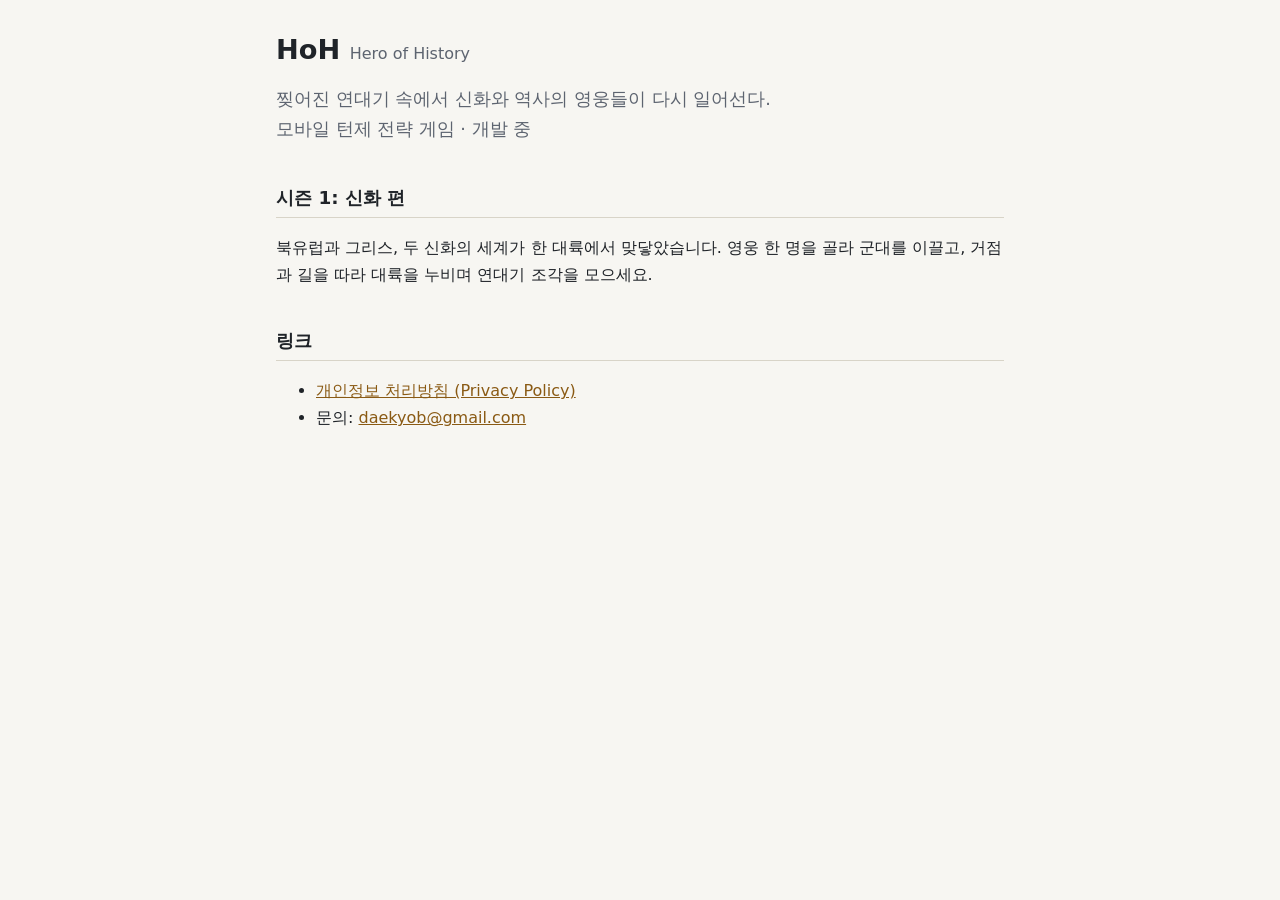
==== index.html @ 55478d5f "HoH 개발자 사이트: 소개, 개인정보 처리방침, app-ads.txt 자리 Co-Authored-By: Claude Opus 5.5 <noreply@anthropic.com>" ====
<!doctype html>
<html lang="ko">
<head>
<meta charset="utf-8">
<meta name="viewport" content="width=device-width, initial-scale=1">
<title>HoH (Hero of History)</title>
<meta name="description" content="신화와 역사의 영웅이 함께하는 모바일 턴제 전략 게임">
<link rel="stylesheet" href="style.css">
</head>
<body>
<main>
<h1>HoH <small>Hero of History</small></h1>
<p class="lead">찢어진 연대기 속에서 신화와 역사의 영웅들이 다시 일어선다.<br>모바일 턴제 전략 게임 · 개발 중</p>

<h2>시즌 1: 신화 편</h2>
<p>북유럽과 그리스, 두 신화의 세계가 한 대륙에서 맞닿았습니다. 영웅 한 명을 골라 군대를 이끌고, 거점과 길을 따라 대륙을 누비며 연대기 조각을 모으세요.</p>

<h2>링크</h2>
<ul>
<li><a href="privacy.html">개인정보 처리방침 (Privacy Policy)</a></li>
<li>문의: <a href="mailto:daekyob@gmail.com">daekyob@gmail.com</a></li>
</ul>
</main>
</body>
</html>
---- style.css ----
:root { --bg: #f7f6f2; --fg: #1f2328; --muted: #5d6470; --line: #d8d4c8; --accent: #8a5a14; }
@media (prefers-color-scheme: dark) {
  :root { --bg: #15171c; --fg: #e8e6e1; --muted: #a0a6b0; --line: #2f333b; --accent: #e0b25c; }
}
* { box-sizing: border-box; }
body { margin: 0; background: var(--bg); color: var(--fg); font: 16px/1.7 system-ui, -apple-system, "Malgun Gothic", sans-serif; }
main { max-width: 760px; margin: 0 auto; padding: 32px 16px 64px; }
h1 { font-size: 1.7rem; line-height: 1.3; margin: 0 0 8px; }
h1 small { font-size: 1rem; color: var(--muted); font-weight: 500; }
h2 { font-size: 1.15rem; margin-top: 2em; border-bottom: 1px solid var(--line); padding-bottom: 4px; }
a { color: var(--accent); }
.lead { font-size: 1.1rem; color: var(--muted); }
.meta, .nav { color: var(--muted); font-size: .9rem; }
table { width: 100%; border-collapse: collapse; font-size: .95rem; display: block; overflow-x: auto; }
th, td { border: 1px solid var(--line); padding: 6px 10px; text-align: left; vertical-align: top; }
th { background: color-mix(in srgb, var(--line) 40%, transparent); }
hr { border: 0; border-top: 1px solid var(--line); margin: 48px 0; }
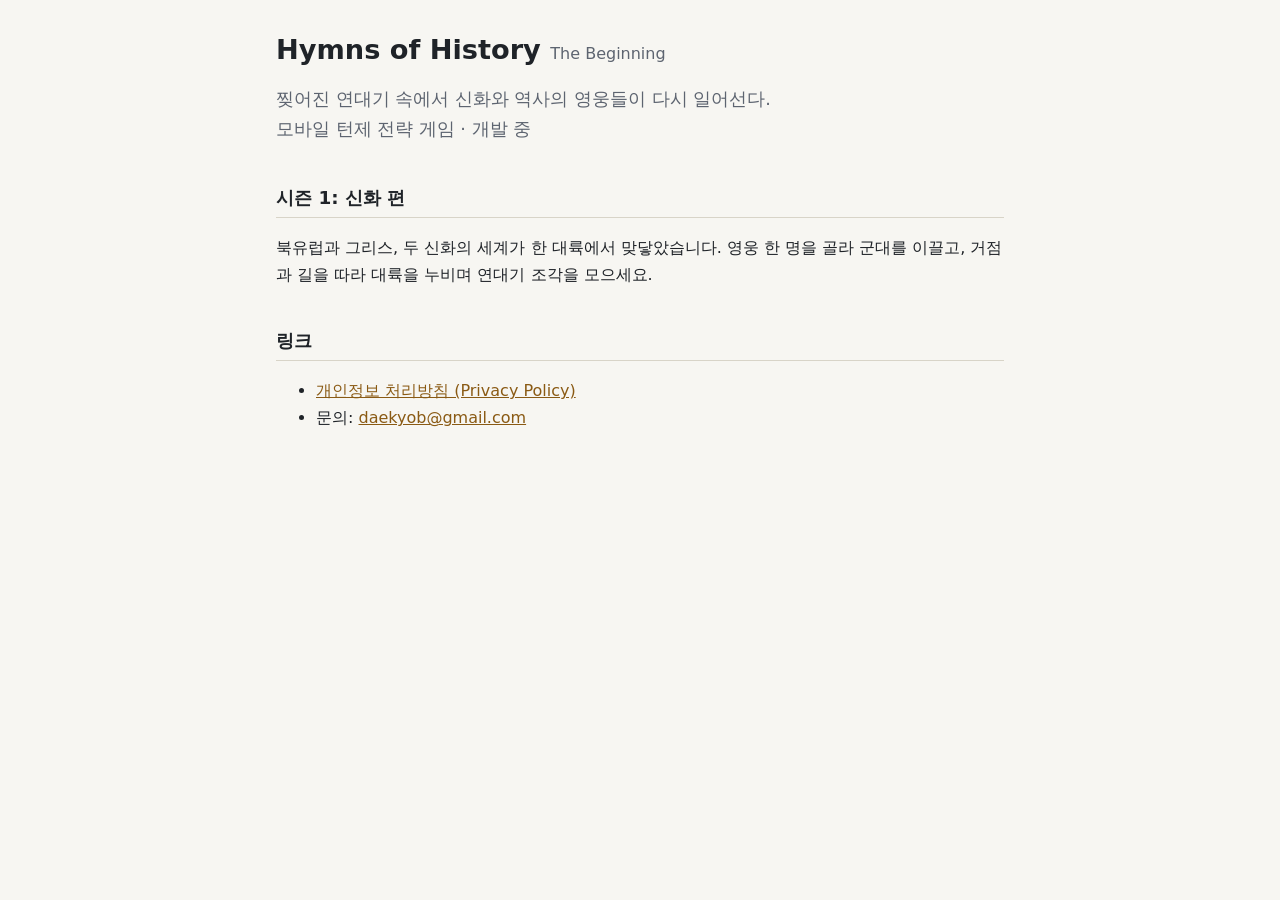
==== commit b933013a: "사이트 게임 이름 변경: Hymns of History: The Beginning Co-Authored-By: Claude Opus 5.5 <noreply@anthropic.com" ====
--- a/index.html
+++ b/index.html
@@ -3,13 +3,13 @@
 <head>
 <meta charset="utf-8">
 <meta name="viewport" content="width=device-width, initial-scale=1">
-<title>HoH (Hero of History)</title>
+<title>Hymns of History: The Beginning</title>
 <meta name="description" content="신화와 역사의 영웅이 함께하는 모바일 턴제 전략 게임">
 <link rel="stylesheet" href="style.css">
 </head>
 <body>
 <main>
-<h1>HoH <small>Hero of History</small></h1>
+<h1>Hymns of History <small>The Beginning</small></h1>
 <p class="lead">찢어진 연대기 속에서 신화와 역사의 영웅들이 다시 일어선다.<br>모바일 턴제 전략 게임 · 개발 중</p>
 
 <h2>시즌 1: 신화 편</h2>
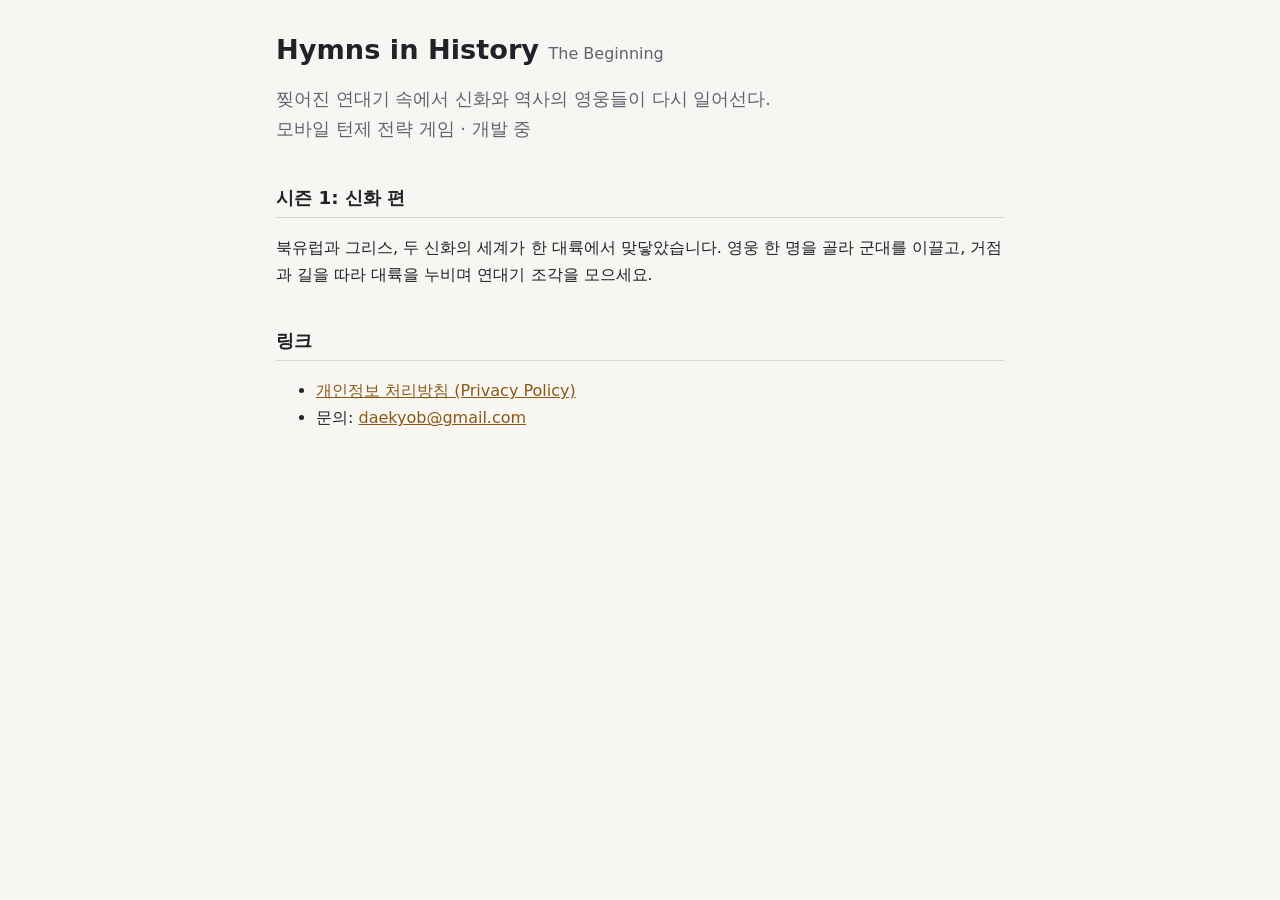
==== commit 8f48da9d: "Rename game to Hymns in History: The Beginning Co-Authored-By: Claude Opus 5.5 <noreply@anthropic.co" ====
--- a/index.html
+++ b/index.html
@@ -3,13 +3,13 @@
 <head>
 <meta charset="utf-8">
 <meta name="viewport" content="width=device-width, initial-scale=1">
-<title>Hymns of History: The Beginning</title>
+<title>Hymns in History: The Beginning</title>
 <meta name="description" content="신화와 역사의 영웅이 함께하는 모바일 턴제 전략 게임">
 <link rel="stylesheet" href="style.css">
 </head>
 <body>
 <main>
-<h1>Hymns of History <small>The Beginning</small></h1>
+<h1>Hymns in History <small>The Beginning</small></h1>
 <p class="lead">찢어진 연대기 속에서 신화와 역사의 영웅들이 다시 일어선다.<br>모바일 턴제 전략 게임 · 개발 중</p>
 
 <h2>시즌 1: 신화 편</h2>
